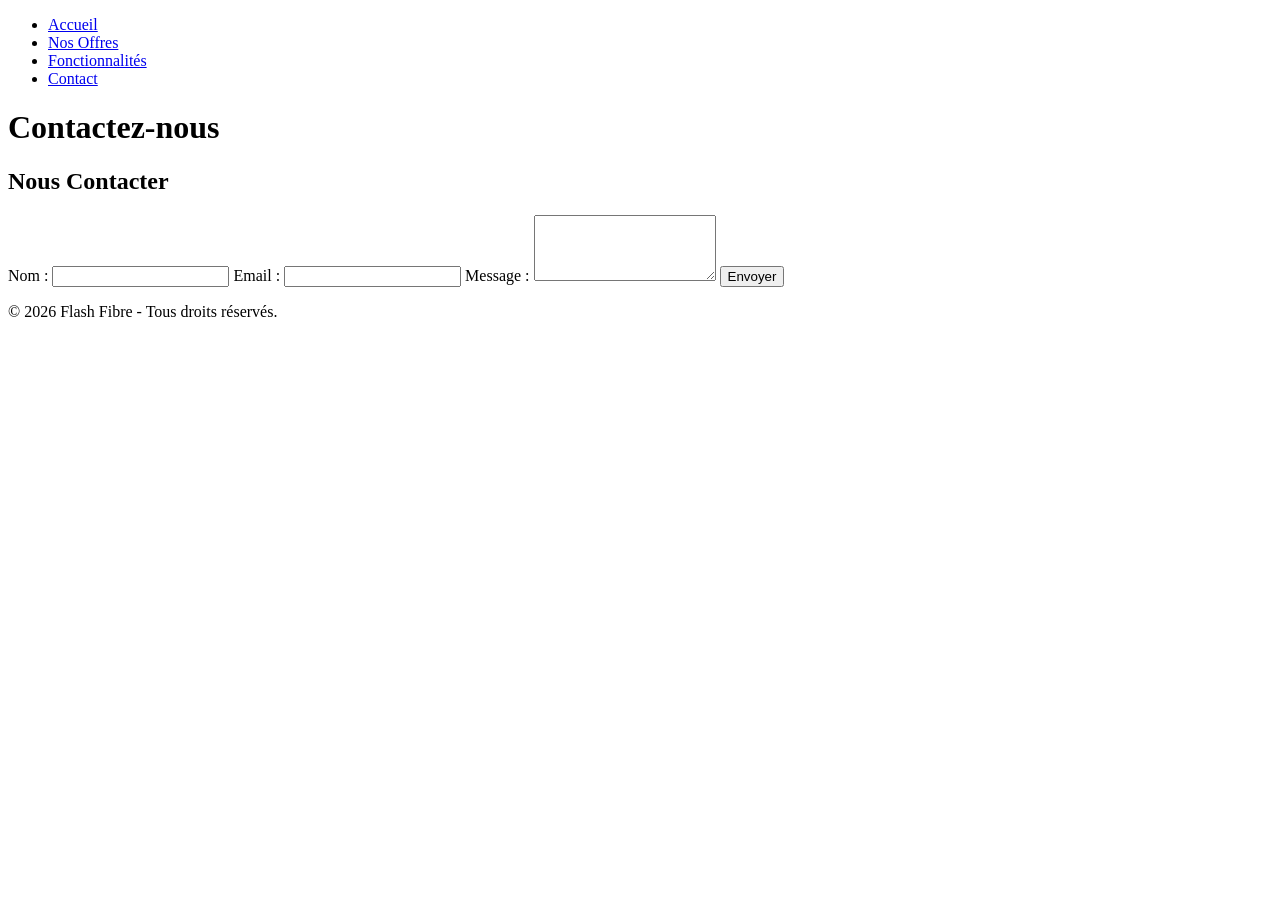
==== contact.html @ 8c7216bf "Create contact.html" ====
<!DOCTYPE html>
<html lang="fr">

<head>
    <meta charset="UTF-8">
    <meta name="viewport" content="width=device-width, initial-scale=1.0">
    <title>Contactez-nous - Flash Fibre</title>
    <link rel="icon" href="images/favicon.png" type="image/png">
    <link rel="stylesheet" href="styles.css">
</head>

<body>
    <!-- Header -->
    <header>
        <nav>
            <ul>
                <li><a href="index.html">Accueil</a></li>
                <li><a href="offres.html">Nos Offres</a></li>
                <li><a href="fonctionnalites.html">Fonctionnalités</a></li>
                <li><a href="contact.html">Contact</a></li>
            </ul>
        </nav>
        <h1>Contactez-nous</h1>
    </header>

    <!-- Contact Form Section -->
    <section>
        <h2>Nous Contacter</h2>
        <form action="#" method="post">
            <label for="name">Nom :</label>
            <input type="text" id="name" name="name" required>

            <label for="email">Email :</label>
            <input type="email" id="email" name="email" required>

            <label for="message">Message :</label>
            <textarea id="message" name="message" rows="4" required></textarea>

            <button type="submit" class="cta-button">Envoyer</button>
        </form>
    </section>

    <!-- Footer -->
    <footer>
        <p>&copy; 2026 Flash Fibre - Tous droits réservés.</p>
    </footer>
</body>

</html>
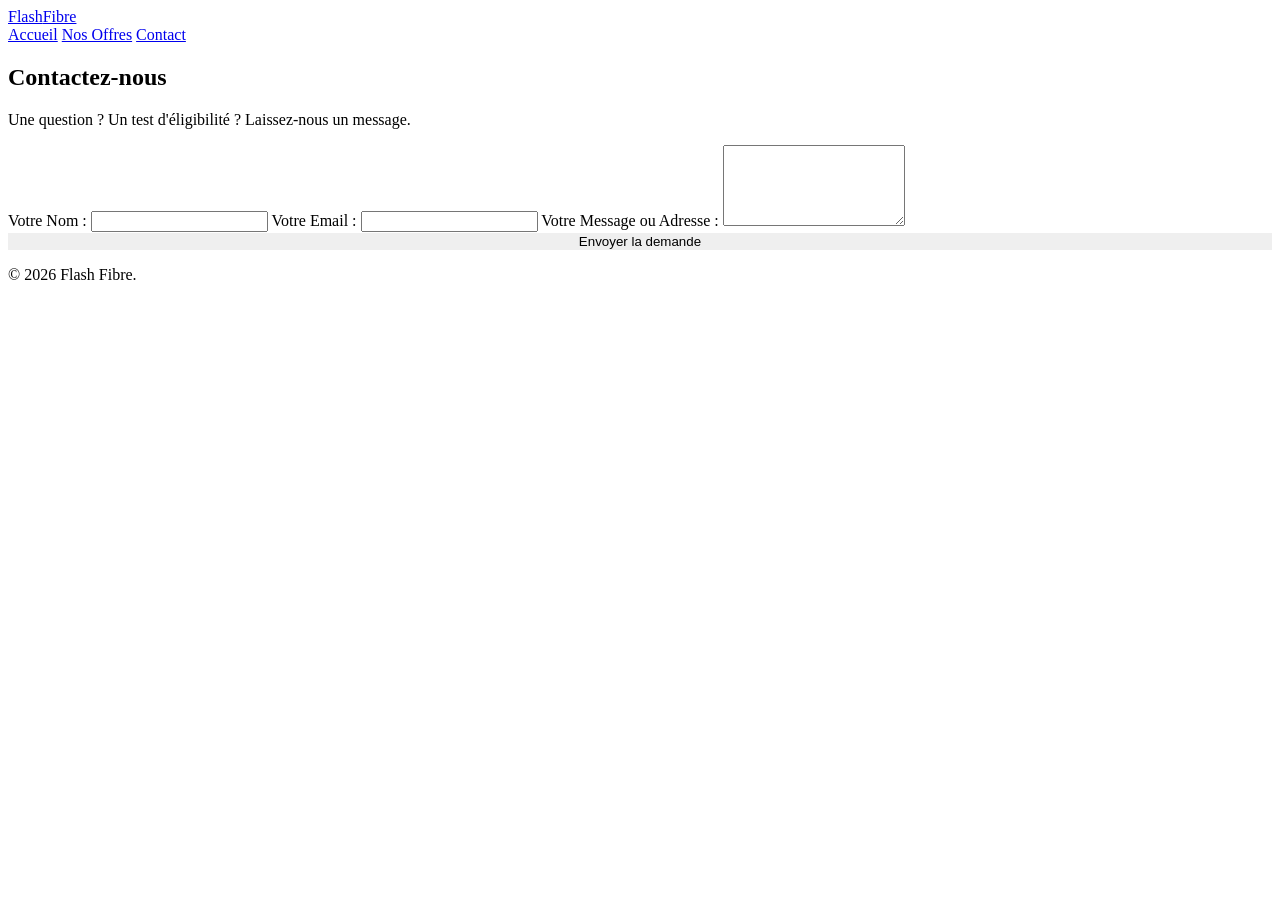
==== commit 169c6fcf: "Update contact.html" ====
--- a/contact.html
+++ b/contact.html
@@ -1,49 +1,38 @@
 <!DOCTYPE html>
 <html lang="fr">
-
 <head>
     <meta charset="UTF-8">
-    <meta name="viewport" content="width=device-width, initial-scale=1.0">
-    <title>Contactez-nous - Flash Fibre</title>
-    <link rel="icon" href="images/favicon.png" type="image/png">
-    <link rel="stylesheet" href="styles.css">
+    <title>Contact - Flash Fibre</title>
+    <link rel="stylesheet" href="style.css">
 </head>
-
 <body>
-    <!-- Header -->
     <header>
+        <a href="index.html" class="logo">Flash<span>Fibre</span></a>
         <nav>
-            <ul>
-                <li><a href="index.html">Accueil</a></li>
-                <li><a href="offres.html">Nos Offres</a></li>
-                <li><a href="fonctionnalites.html">Fonctionnalités</a></li>
-                <li><a href="contact.html">Contact</a></li>
-            </ul>
+            <a href="index.html">Accueil</a>
+            <a href="offres.html">Nos Offres</a>
+            <a href="contact.html">Contact</a>
         </nav>
-        <h1>Contactez-nous</h1>
     </header>
 
-    <!-- Contact Form Section -->
-    <section>
-        <h2>Nous Contacter</h2>
-        <form action="#" method="post">
-            <label for="name">Nom :</label>
-            <input type="text" id="name" name="name" required>
+    <div class="content-section">
+        <h2>Contactez-nous</h2>
+        <p>Une question ? Un test d'éligibilité ? Laissez-nous un message.</p>
+        
+        <form action="#" method="POST">
+            <label for="nom">Votre Nom :</label>
+            <input type="text" id="nom" name="nom" required>
+            
+            <label for="email">Votre Email :</label>
+            <input type="email" id="email" name="email" required>
+            
+            <label for="message">Votre Message ou Adresse :</label>
+            <textarea id="message" name="message" rows="5" required></textarea>
+            
+            <button type="submit" class="btn" style="border:none; cursor:pointer; width:100%;">Envoyer la demande</button>
+        </form>
+    </div>
 
-            <label for="email">Email :</label>
-            <input type="email" id="email" name="email" required>
-
-            <label for="message">Message :</label>
-            <textarea id="message" name="message" rows="4" required></textarea>
-
-            <button type="submit" class="cta-button">Envoyer</button>
-        </form>
-    </section>
-
-    <!-- Footer -->
-    <footer>
-        <p>&copy; 2026 Flash Fibre - Tous droits réservés.</p>
-    </footer>
+    <footer><p>&copy; 2026 Flash Fibre.</p></footer>
 </body>
-
 </html>
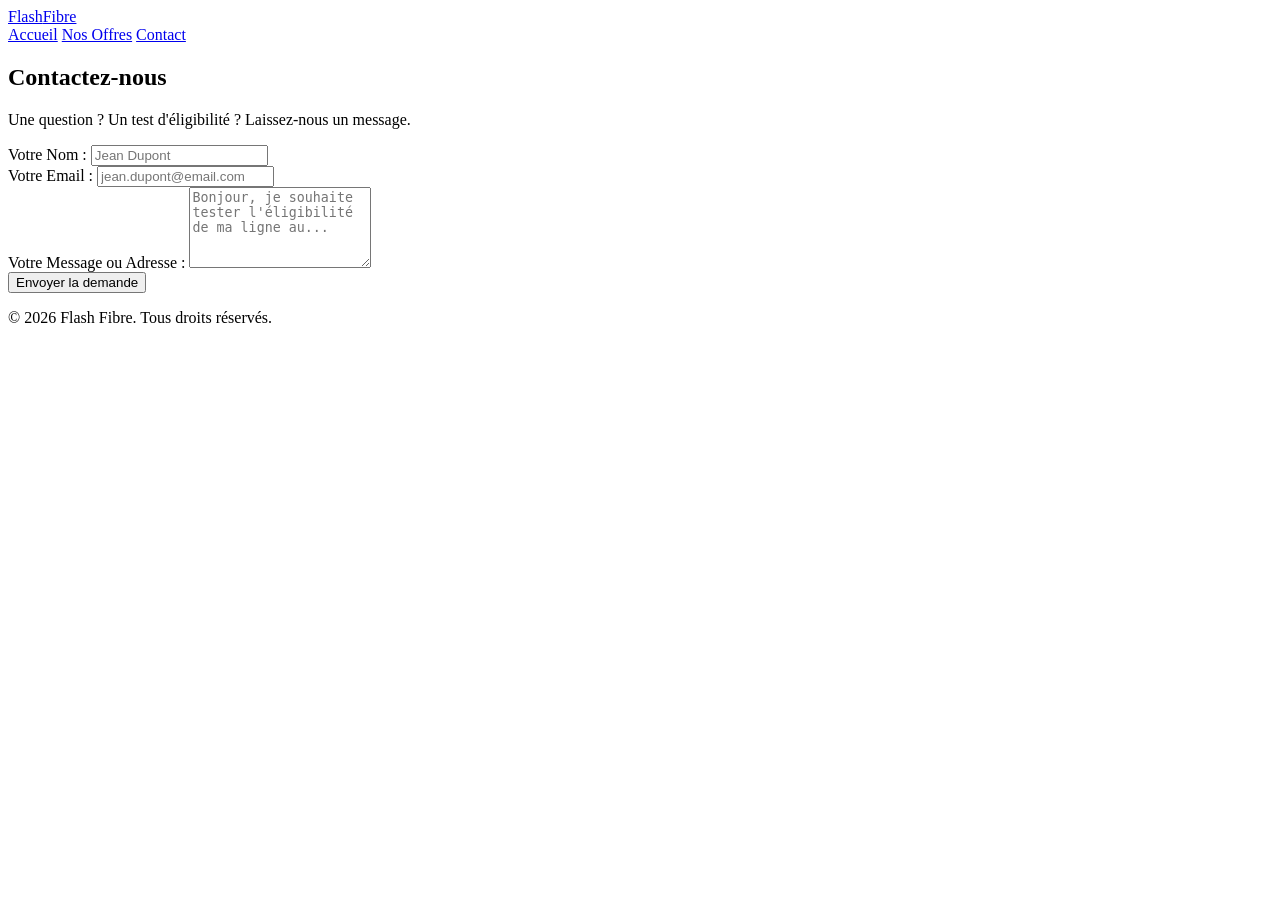
==== commit 720cfcd2: "Update contact.html" ====
--- a/contact.html
+++ b/contact.html
@@ -2,6 +2,8 @@
 <html lang="fr">
 <head>
     <meta charset="UTF-8">
+    <meta name="viewport" content="width=device-width, initial-scale=1.0">
+    <meta name="description" content="Contactez Flash Fibre pour toute question ou test d'éligibilité.">
     <title>Contact - Flash Fibre</title>
     <link rel="stylesheet" href="style.css">
 </head>
@@ -11,28 +13,36 @@
         <nav>
             <a href="index.html">Accueil</a>
             <a href="offres.html">Nos Offres</a>
-            <a href="contact.html">Contact</a>
+            <a href="contact.html" class="active">Contact</a>
         </nav>
     </header>
 
-    <div class="content-section">
+    <main class="content-section">
         <h2>Contactez-nous</h2>
-        <p>Une question ? Un test d'éligibilité ? Laissez-nous un message.</p>
+        <p class="subtitle">Une question ? Un test d'éligibilité ? Laissez-nous un message.</p>
         
-        <form action="#" method="POST">
-            <label for="nom">Votre Nom :</label>
-            <input type="text" id="nom" name="nom" required>
+        <form action="#" method="POST" class="contact-form">
+            <div class="input-group">
+                <label for="nom">Votre Nom :</label>
+                <input type="text" id="nom" name="nom" placeholder="Jean Dupont" required>
+            </div>
             
-            <label for="email">Votre Email :</label>
-            <input type="email" id="email" name="email" required>
+            <div class="input-group">
+                <label for="email">Votre Email :</label>
+                <input type="email" id="email" name="email" placeholder="jean.dupont@email.com" required>
+            </div>
             
-            <label for="message">Votre Message ou Adresse :</label>
-            <textarea id="message" name="message" rows="5" required></textarea>
+            <div class="input-group">
+                <label for="message">Votre Message ou Adresse :</label>
+                <textarea id="message" name="message" rows="5" placeholder="Bonjour, je souhaite tester l'éligibilité de ma ligne au..." required></textarea>
+            </div>
             
-            <button type="submit" class="btn" style="border:none; cursor:pointer; width:100%;">Envoyer la demande</button>
+            <button type="submit" class="btn btn-full">Envoyer la demande</button>
         </form>
-    </div>
+    </main>
 
-    <footer><p>&copy; 2026 Flash Fibre.</p></footer>
+    <footer>
+        <p>&copy; 2026 Flash Fibre. Tous droits réservés.</p>
+    </footer>
 </body>
 </html>
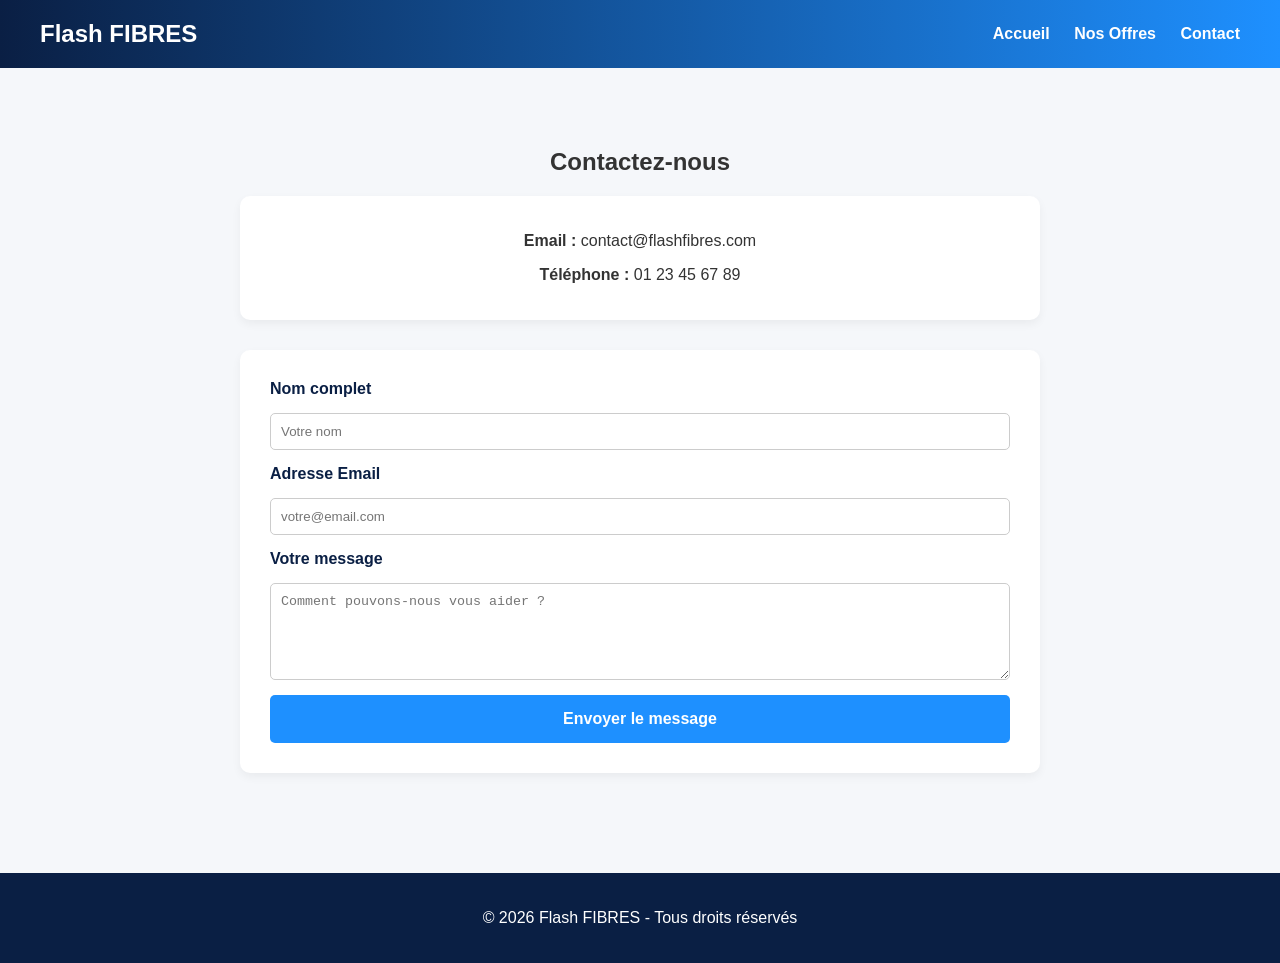
==== commit 3d2b136b: "Update contact.html" ====
--- a/contact.html
+++ b/contact.html
@@ -1,48 +1,61 @@
 <!DOCTYPE html>
 <html lang="fr">
 <head>
-    <meta charset="UTF-8">
-    <meta name="viewport" content="width=device-width, initial-scale=1.0">
-    <meta name="description" content="Contactez Flash Fibre pour toute question ou test d'éligibilité.">
-    <title>Contact - Flash Fibre</title>
-    <link rel="stylesheet" href="style.css">
+  <meta charset="UTF-8">
+  <meta name="viewport" content="width=device-width, initial-scale=1.0">
+  <title>Flash FIBRES - Contact</title>
+  <style>
+    body { margin: 0; font-family: Arial, sans-serif; background: #f5f7fa; color: #333; }
+    header { background: linear-gradient(90deg, #0a1f44, #1e90ff); color: white; padding: 20px 40px; display: flex; justify-content: space-between; align-items: center; }
+    header h1 { margin: 0; font-size: 24px; }
+    nav a { color: white; margin-left: 20px; text-decoration: none; font-weight: bold; }
+    nav a:hover { text-decoration: underline; }
+    .section { padding: 60px 40px; max-width: 800px; margin: 0 auto; text-align: center; }
+    .contact-info { background: white; padding: 20px; border-radius: 10px; margin-bottom: 30px; box-shadow: 0 4px 10px rgba(0,0,0,0.05); }
+    form { display: flex; flex-direction: column; gap: 15px; background: white; padding: 30px; border-radius: 10px; box-shadow: 0 4px 10px rgba(0,0,0,0.05); text-align: left; }
+    form label { font-weight: bold; color: #0a1f44; }
+    form input, form textarea { padding: 10px; border: 1px solid #ccc; border-radius: 5px; width: 100%; box-sizing: border-box; }
+    form button { background: #1e90ff; color: white; padding: 15px; border: none; border-radius: 5px; font-size: 16px; cursor: pointer; font-weight: bold; }
+    form button:hover { background: #0a1f44; }
+    footer { background: #0a1f44; color: white; text-align: center; padding: 20px; margin-top: 40px; }
+  </style>
 </head>
 <body>
-    <header>
-        <a href="index.html" class="logo">Flash<span>Fibre</span></a>
-        <nav>
-            <a href="index.html">Accueil</a>
-            <a href="offres.html">Nos Offres</a>
-            <a href="contact.html" class="active">Contact</a>
-        </nav>
-    </header>
 
-    <main class="content-section">
-        <h2>Contactez-nous</h2>
-        <p class="subtitle">Une question ? Un test d'éligibilité ? Laissez-nous un message.</p>
-        
-        <form action="#" method="POST" class="contact-form">
-            <div class="input-group">
-                <label for="nom">Votre Nom :</label>
-                <input type="text" id="nom" name="nom" placeholder="Jean Dupont" required>
-            </div>
-            
-            <div class="input-group">
-                <label for="email">Votre Email :</label>
-                <input type="email" id="email" name="email" placeholder="jean.dupont@email.com" required>
-            </div>
-            
-            <div class="input-group">
-                <label for="message">Votre Message ou Adresse :</label>
-                <textarea id="message" name="message" rows="5" placeholder="Bonjour, je souhaite tester l'éligibilité de ma ligne au..." required></textarea>
-            </div>
-            
-            <button type="submit" class="btn btn-full">Envoyer la demande</button>
-        </form>
-    </main>
+<header>
+  <h1>Flash FIBRES</h1>
+  <nav>
+    <a href="index.html">Accueil</a>
+    <a href="offres.html">Nos Offres</a>
+    <a href="contact.html">Contact</a>
+  </nav>
+</header>
 
-    <footer>
-        <p>&copy; 2026 Flash Fibre. Tous droits réservés.</p>
-    </footer>
+<section class="section" id="contact">
+  <h2>Contactez-nous</h2>
+  
+  <div class="contact-info">
+    <p><strong>Email :</strong> contact@flashfibres.com</p>
+    <p><strong>Téléphone :</strong> 01 23 45 67 89</p>
+  </div>
+
+  <form action="#" method="POST">
+    <label for="nom">Nom complet</label>
+    <input type="text" id="nom" name="nom" placeholder="Votre nom" required>
+
+    <label for="email">Adresse Email</label>
+    <input type="email" id="email" name="email" placeholder="votre@email.com" required>
+
+    <label for="message">Votre message</label>
+    <textarea id="message" name="message" rows="5" placeholder="Comment pouvons-nous vous aider ?" required></textarea>
+
+    <button type="submit">Envoyer le message</button>
+  </form>
+</section>
+
+<footer>
+  <p>&copy; 2026 Flash FIBRES - Tous droits réservés</p>
+</footer>
+
 </body>
 </html>
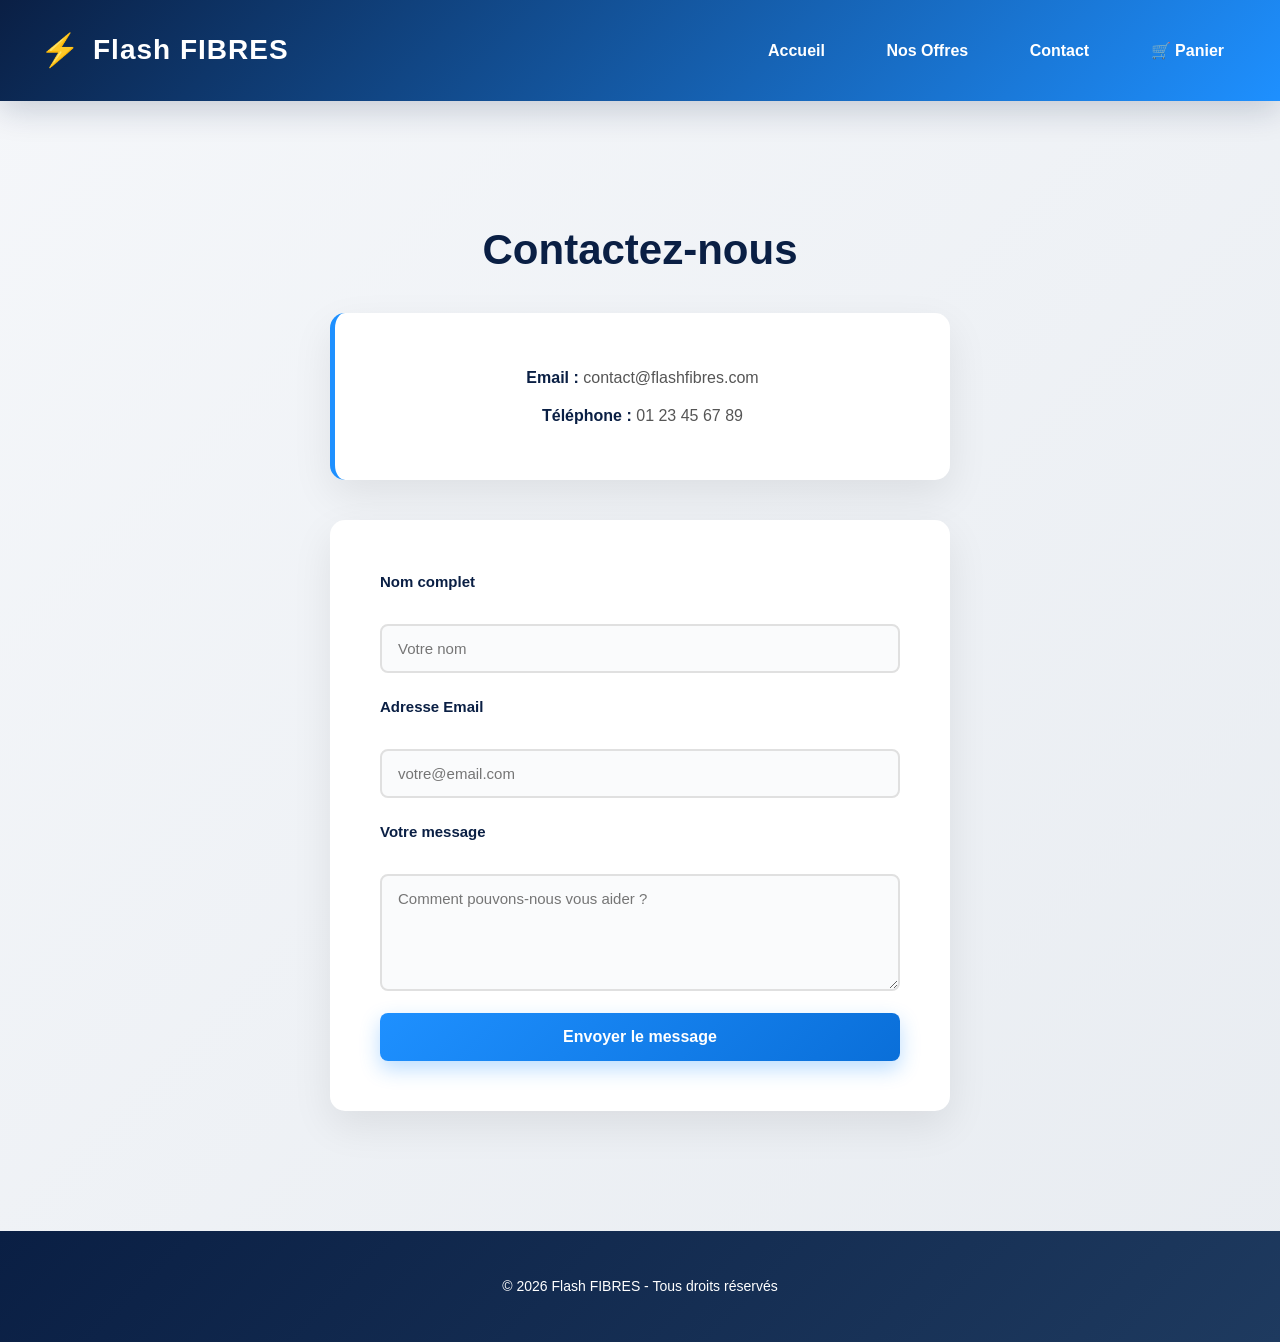
==== commit 8052a08f: "Add files via upload" ====
--- a/contact.html
+++ b/contact.html
@@ -5,19 +5,27 @@
   <meta name="viewport" content="width=device-width, initial-scale=1.0">
   <title>Flash FIBRES - Contact</title>
   <style>
-    body { margin: 0; font-family: Arial, sans-serif; background: #f5f7fa; color: #333; }
-    header { background: linear-gradient(90deg, #0a1f44, #1e90ff); color: white; padding: 20px 40px; display: flex; justify-content: space-between; align-items: center; }
-    header h1 { margin: 0; font-size: 24px; }
-    nav a { color: white; margin-left: 20px; text-decoration: none; font-weight: bold; }
-    nav a:hover { text-decoration: underline; }
-    .section { padding: 60px 40px; max-width: 800px; margin: 0 auto; text-align: center; }
-    .contact-info { background: white; padding: 20px; border-radius: 10px; margin-bottom: 30px; box-shadow: 0 4px 10px rgba(0,0,0,0.05); }
-    form { display: flex; flex-direction: column; gap: 15px; background: white; padding: 30px; border-radius: 10px; box-shadow: 0 4px 10px rgba(0,0,0,0.05); text-align: left; }
-    form label { font-weight: bold; color: #0a1f44; }
-    form input, form textarea { padding: 10px; border: 1px solid #ccc; border-radius: 5px; width: 100%; box-sizing: border-box; }
-    form button { background: #1e90ff; color: white; padding: 15px; border: none; border-radius: 5px; font-size: 16px; cursor: pointer; font-weight: bold; }
-    form button:hover { background: #0a1f44; }
-    footer { background: #0a1f44; color: white; text-align: center; padding: 20px; margin-top: 40px; }
+    * { box-sizing: border-box; }
+    body { margin: 0; font-family: 'Segoe UI', Tahoma, Geneva, Verdana, sans-serif; background: linear-gradient(135deg, #f5f7fa 0%, #e8ecf1 100%); color: #333; line-height: 1.6; }
+    header { background: linear-gradient(135deg, #0a1f44 0%, #1e90ff 100%); color: white; padding: 25px 40px; display: flex; justify-content: space-between; align-items: center; box-shadow: 0 8px 32px rgba(10, 31, 68, 0.2); position: sticky; top: 0; z-index: 100; }
+    header h1 { margin: 0; font-size: 28px; font-weight: 700; letter-spacing: 1px; display: flex; align-items: center; gap: 12px; }
+    header h1::before { content: '⚡'; font-size: 32px; animation: pulse 2s ease-in-out infinite; color: #1e90ff; }
+    @keyframes pulse { 0%, 100% { transform: scale(1); opacity: 1; } 50% { transform: scale(1.1); opacity: 0.8; } }
+    header h1:hover::before { animation: none; }
+    nav a { color: white; margin-left: 25px; text-decoration: none; font-weight: 600; transition: all 0.3s ease; padding: 8px 16px; border-radius: 6px; }
+    nav a:hover { background: rgba(255,255,255,0.2); transform: translateY(-2px); }
+    .section { padding: 80px 40px; max-width: 700px; margin: 0 auto; text-align: center; }
+    .section h2 { font-size: 42px; color: #0a1f44; margin-bottom: 30px; font-weight: 700; }
+    .contact-info { background: white; padding: 40px; border-radius: 15px; margin-bottom: 40px; box-shadow: 0 15px 40px rgba(0,0,0,0.08); border-left: 5px solid #1e90ff; }
+    .contact-info p { margin: 12px 0; font-size: 16px; color: #555; }
+    .contact-info strong { color: #0a1f44; font-weight: 700; }
+    form { display: flex; flex-direction: column; gap: 22px; background: white; padding: 50px; border-radius: 15px; box-shadow: 0 15px 40px rgba(0,0,0,0.08); text-align: left; }
+    form label { font-weight: 600; color: #0a1f44; font-size: 15px; margin-bottom: 8px; display: block; }
+    form input, form textarea { padding: 14px 16px; border: 2px solid #e0e0e0; border-radius: 8px; width: 100%; font-family: inherit; font-size: 15px; transition: all 0.3s ease; background: #fafbfc; }
+    form input:focus, form textarea:focus { outline: none; border-color: #1e90ff; background: white; box-shadow: 0 0 0 3px rgba(30, 144, 255, 0.1); }
+    form button { background: linear-gradient(135deg, #1e90ff, #0a6fd9); color: white; padding: 15px 40px; border: none; border-radius: 8px; font-size: 16px; font-weight: 600; cursor: pointer; transition: all 0.3s ease; box-shadow: 0 8px 20px rgba(30, 144, 255, 0.3); }
+    form button:hover { transform: translateY(-3px); box-shadow: 0 12px 30px rgba(30, 144, 255, 0.5); background: linear-gradient(135deg, #0a6fd9, #0a1f44); }
+    footer { background: linear-gradient(135deg, #0a1f44, #1e3a5f); color: white; text-align: center; padding: 30px; margin-top: 40px; font-size: 14px; }
   </style>
 </head>
 <body>
@@ -28,6 +36,7 @@
     <a href="index.html">Accueil</a>
     <a href="offres.html">Nos Offres</a>
     <a href="contact.html">Contact</a>
+    <a href="panier.html">🛒 Panier <span id="cart-count"></span></a>
   </nav>
 </header>
 
@@ -57,5 +66,20 @@
   <p>&copy; 2026 Flash FIBRES - Tous droits réservés</p>
 </footer>
 
+<script>
+  // Mise à jour du compteur du panier
+  function updateCartCount() {
+    const cartItems = localStorage.getItem('cartItems');
+    const items = cartItems ? JSON.parse(cartItems) : [];
+    const count = items.reduce((sum, item) => sum + item.quantity, 0);
+    const countElements = document.querySelectorAll('#cart-count');
+    countElements.forEach(el => {
+      el.textContent = count > 0 ? `(${count})` : '';
+    });
+  }
+
+  document.addEventListener('DOMContentLoaded', updateCartCount);
+</script>
+
 </body>
 </html>
